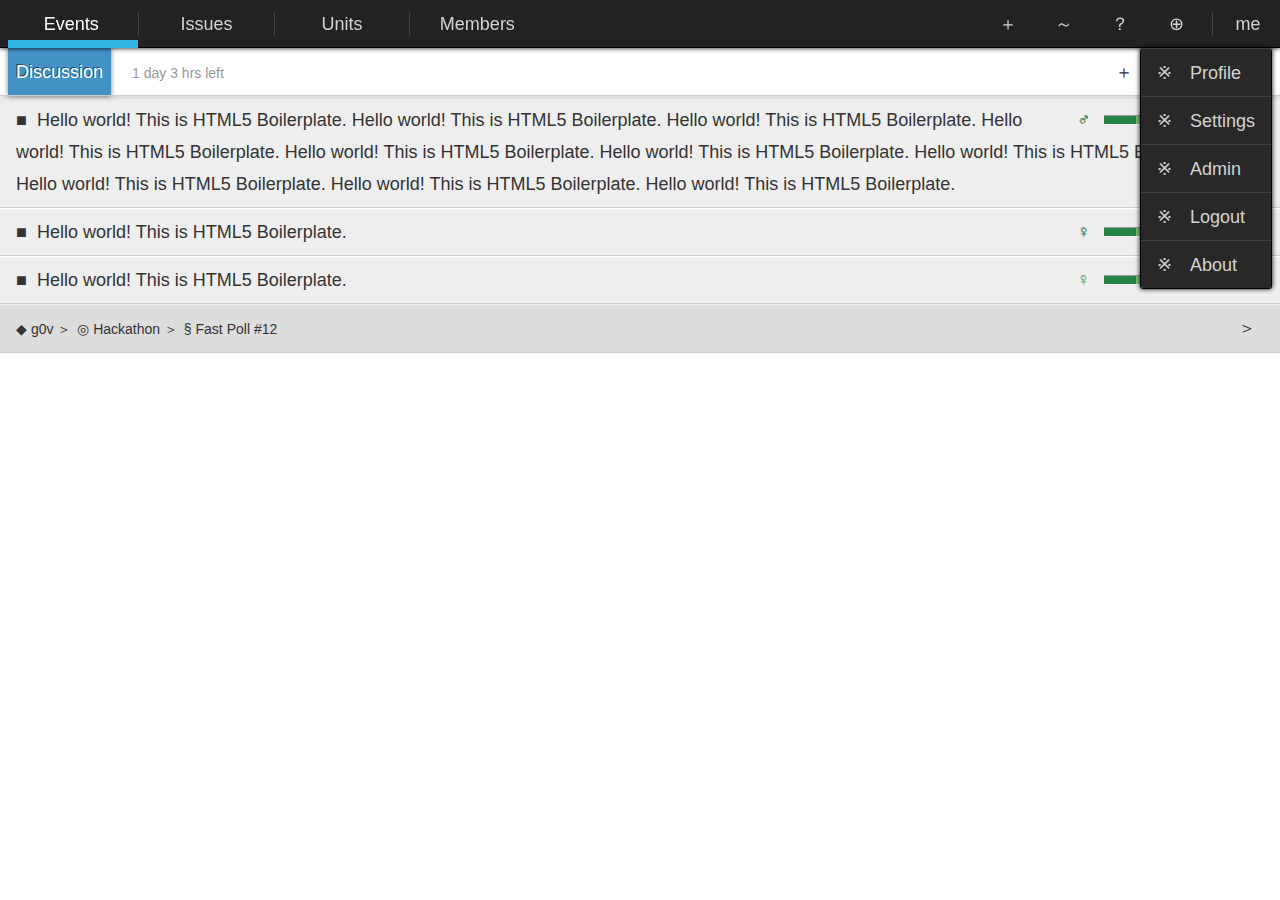
==== events.html @ 6f3dd504 "fire.app build for gh-pages" ====
<!DOCTYPE html>
<!--[if lt IE 7]>      <html class="no-js lt-ie9 lt-ie8 lt-ie7"> <![endif]-->
<!--[if IE 7]>         <html class="no-js lt-ie9 lt-ie8"> <![endif]-->
<!--[if IE 8]>         <html class="no-js lt-ie9"> <![endif]-->
<!--[if gt IE 8]><!--> <html class="no-js"> <!--<![endif]-->
    <head>
        <meta charset="utf-8">
        <meta http-equiv="X-UA-Compatible" content="IE=edge,chrome=1">
        <title>  Events
 | pirate feedback ui redesign</title>
        <meta name="description" content="">
        <meta name="viewport" content="width=device-width">

        <!-- Place favicon.ico and apple-touch-icon.png in the root directory -->

        <link rel="stylesheet" href="css/normalize.css">
        <link rel="stylesheet" href="css/main.css">
        <script src="js/vendor/modernizr-2.6.2.min.js"></script>
    </head>
    <body>
        <!--[if lt IE 7]>
            <p class="chromeframe">You are using an <strong>outdated</strong> browser. Please <a href="http://browsehappy.com/">upgrade your browser</a> or <a href="http://www.google.com/chromeframe/?redirect=true">activate Google Chrome Frame</a> to improve your experience.</p>
        <![endif]-->

        <!-- Add your site or application content here -->

        <section class="bar nav">
            <a href="" class="current">  Events
</a>
            <ul class="main-menu">
                <li   class="on"
><a href="events.html">Events</a></li>
                <li ><a href="index.html">Issues</a></li>
                <li ><a href="units.html">Units</a></li>
                <li ><a href="members.html">Members</a></li>
            </ul>
            <ul class="action">
                <li><a href="" class="action-icon">＋</a></li>
                <li><a href="" class="action-icon">～</a></li>
                <li><a href="" class="action-icon">？</a></li>
                <li><a href="" class="action-icon">⊕</a></li>
                <li class="profile-menu"><a href="" class="action-icon">me</a>
                    <ul>
                        <li><a href="">※　Profile</a></li>
                        <li><a href="">※　Settings</a></li>
                        <li><a href="">※　Admin</a></li>
                        <li><a href="">※　Logout</a></li>
                        <li><a href="">※　About</a></li>
                    </ul>
                </li>
            </ul>
        </section>

        <section id="content-wrapper">

            <header class="bar level-1 issue">
                <span class="phase discussion">Discussion</span>
                <span class="time-left meta-text">1 day 3 hrs left</span>
                <span class="action">
                    <a href="" class="action-icon">＋</a>
                    <a href="" class="action-icon">☆</a>
                    <a href="" class="action-delegation">● > ●-●-</a>
                </span>
            </header>
            <article class="bar level-2 initiative">
                <span class="user-status">
                    <span class="status direct-support">♂</span>
                    <span class="progress-bar">
                        <span class="progress-amount direct-support"></span>
                        <span class="progress-amount indirect-support">
                            <span class="progress-number">\25</span>
                        </span>
                        <span class="progress-amount potential-support"></span>
                    </span>
                </span>
                <span class="description-icon">■</span>
                <span>Hello world! This is HTML5 Boilerplate. Hello world! This is HTML5 Boilerplate. Hello world! This is HTML5 Boilerplate. Hello world! This is HTML5 Boilerplate. Hello world! This is HTML5 Boilerplate. Hello world! This is HTML5 Boilerplate. Hello world! This is HTML5 Boilerplate. Hello world! This is HTML5 Boilerplate. Hello world! This is HTML5 Boilerplate. Hello world! This is HTML5 Boilerplate.</span>
            </article>
            <article class="bar level-2">
                <span class="user-status">
                    <span class="status direct-support">♀</span>
                    <span class="progress-bar">
                        <span class="progress-amount direct-support"></span>
                        <span class="progress-amount indirect-support">
                            <span class="progress-number">25</span>
                        </span>
                        <span class="progress-amount potential-support"></span>
                    </span>
                </span>
                <span class="description-icon">■</span>
                <span>Hello world! This is HTML5 Boilerplate.</span>
            </article>
            <article class="bar level-2">
                <span class="user-status">
                    <span class="status indirect-support">♀</span>
                    <span class="progress-bar">
                        <span class="progress-amount direct-support"></span>
                        <span class="progress-amount indirect-support">
                            <span class="progress-number">25</span>
                        </span>
                        <span class="progress-amount potential-support"></span>
                    </span>
                </span>
                <span class="description-icon">■</span>
                <span>Hello world! This is HTML5 Boilerplate.</span>
            </article>
            <footer class="bar level-3">
                <span class="meta-text">
                    <span>◆ g0v</span>
                    <span class="description-icon">＞</span>
                    <span>◎ Hackathon</span>
                    <span class="description-icon">＞</span>
                    <span>§ Fast Poll #12</span>
                </span>
                <span class="action">
                    <a href="" class="action-icon">＞</a>
                </span>
            </footer>
        </section>

        <!-- javascript-->
        <script src="//ajax.googleapis.com/ajax/libs/jquery/1.9.1/jquery.min.js"></script>
        <script>window.jQuery || document.write('<script src="js/vendor/jquery-1.9.1.min.js"><\/script>')</script>
        <script src="js/plugins.js"></script>
        <script src="js/main.js"></script>
        <script type="text/javascript">
            var url = window.location.pathname;
            var filename = url.substring(url.lastIndexOf('/')+1);
            $(".main-menu").find("[href='"+filename"']"').parent().addClass("on");
            alert(filename);
        </script>

        <!-- Google Analytics: change UA-XXXXX-X to be your site's ID. 
        <script>
            var _gaq=[['_setAccount','UA-XXXXX-X'],['_trackPageview']];
            (function(d,t){var g=d.createElement(t),s=d.getElementsByTagName(t)[0];
            g.src='//www.google-analytics.com/ga.js';
            s.parentNode.insertBefore(g,s)}(document,'script'));
        </script>
        -->
    </body>
</html>
---- css/main.css ----
/*
 * HTML5 Boilerplate
 *
 * What follows is the result of much research on cross-browser styling.
 * Credit left inline and big thanks to Nicolas Gallagher, Jonathan Neal,
 * Kroc Camen, and the H5BP dev community and team.
 */
/* ==========================================================================
   Base styles: opinionated defaults
   ========================================================================== */
/* line 16, ../sass/main.scss */
html {
  font-size: 16px;
  color: #333;
}

/* line 25, ../sass/main.scss */
body,
button,
input,
select,
textarea {
  font-size: 1.125rem;
  line-height: 2rem;
  margin: 0;
}

/*
 * Remove text-shadow in selection highlight: h5bp.com/i
 * These selection rule sets have to be separate.
 * Customize the background color to match your design.
 */
/* line 37, ../sass/main.scss */
::-moz-selection {
  background: #b3d4fc;
  text-shadow: none;
}

/* line 42, ../sass/main.scss */
::selection {
  background: #b3d4fc;
  text-shadow: none;
}

/*
 * A better looking default horizontal rule
 */
/* line 51, ../sass/main.scss */
hr {
  display: block;
  height: 1px;
  border: 0;
  border-top: 1px solid #ccc;
  margin: 1em 0;
  padding: 0;
}

/*
 * Remove the gap between images and the bottom of their containers: h5bp.com/i/440
 */
/* line 64, ../sass/main.scss */
img {
  vertical-align: middle;
}

/*
 * Remove default fieldset styles.
 */
/* line 72, ../sass/main.scss */
fieldset {
  border: 0;
  margin: 0;
  padding: 0;
}

/*
 * Allow only vertical resizing of textareas.
 */
/* line 82, ../sass/main.scss */
textarea {
  resize: vertical;
}

/* ==========================================================================
   Chrome Frame prompt
   ========================================================================== */
/* line 90, ../sass/main.scss */
.chromeframe {
  margin: 0.2em 0;
  background: #ccc;
  color: #000;
  padding: 0.2em 0;
}

/* ==========================================================================
   Author's custom styles
   ========================================================================== */
/* line 170, ../sass/main.scss */
section,
header,
article,
footer,
aside,
div {
  -webkit-box-sizing: border-box;
  -moz-box-sizing: border-box;
  box-sizing: border-box;
}

/* line 174, ../sass/main.scss */
a {
  text-decoration: none;
  color: #333;
}

/* line 185, ../sass/main.scss */
.description-icon {
  display: inline-block;
  width: 1rem;
}

/* line 190, ../sass/main.scss */
.action {
  /* wrapper for an icon group */
  float: right;
}
/* line 193, ../sass/main.scss */
.action .action-icon {
  width: 2rem;
  margin: 0 0.5rem;
}
/* line 198, ../sass/main.scss */
.action .action-delegation {
  text-align: left;
  position: relative;
  margin-left: 1.5rem;
}
/* line 132, ../sass/main.scss */
.action .action-delegation::before {
  content: "";
  position: absolute;
  left: -1rem;
  top: 0;
  height: 1.5rem;
  border-left: 1px #cccccc solid;
}

/* line 206, ../sass/main.scss */
.user-status {
  float: right;
}
/* line 211, ../sass/main.scss */
.user-status .progress-bar {
  width: 10rem;
  height: 0.5rem;
  background-color: #ccc;
  display: inline-block;
  line-height: 0.5rem;
  border-top: 1px #999 solid;
  border-bottom: 1px #fff solid;
}
/* line 220, ../sass/main.scss */
.user-status .progress-bar.voting {
  height: 0;
}
/* line 225, ../sass/main.scss */
.user-status .progress-amount {
  display: inline-block;
  height: 0.5rem;
  position: relative;
  top: -2.5px;
}
/* line 230, ../sass/main.scss */
.user-status .progress-amount:not(:first-child) {
  margin-left: -0.3rem;
}
/* line 235, ../sass/main.scss */
.user-status .progress-number {
  position: absolute;
  right: 0;
  top: -0.3rem;
  height: 1rem;
  width: auto;
  padding: 0 0.2rem;
  border: 1px #fff solid;
  color: #fff;
  font-size: 0.75rem;
  line-height: 1rem;
  text-align: center;
  background-color: #fff;
  -webkit-border-radius: 3px;
  -moz-border-radius: 3px;
  -ms-border-radius: 3px;
  -o-border-radius: 3px;
  border-radius: 3px;
}
/* line 251, ../sass/main.scss */
.user-status .status {
  width: 2rem;
  margin: 0 0.5rem;
  text-shadow: rgba(0, 0, 0, 0.5) -1px -1px 0, white 1px 1px 0;
}
/* line 267, ../sass/main.scss */
.user-status .direct-support.status {
  color: #238443;
}
/* line 272, ../sass/main.scss */
.user-status .direct-support.progress-amount {
  background-color: #238443;
}
/* line 277, ../sass/main.scss */
.user-status .direct-support .progress-number {
  background-color: #238443;
}
/* line 267, ../sass/main.scss */
.user-status .indirect-support.status {
  color: #78c679;
}
/* line 272, ../sass/main.scss */
.user-status .indirect-support.progress-amount {
  background-color: #78c679;
}
/* line 277, ../sass/main.scss */
.user-status .indirect-support .progress-number {
  background-color: #78c679;
}
/* line 267, ../sass/main.scss */
.user-status .potential-support.status {
  color: #f7fcb9;
}
/* line 272, ../sass/main.scss */
.user-status .potential-support.progress-amount {
  background-color: #f7fcb9;
}
/* line 277, ../sass/main.scss */
.user-status .potential-support .progress-number {
  background-color: #f7fcb9;
}
/* line 293, ../sass/main.scss */
.user-status .direct-support.progress-amount {
  width: 20%;
}
/* line 293, ../sass/main.scss */
.user-status .indirect-support.progress-amount {
  width: 30%;
}
/* line 293, ../sass/main.scss */
.user-status .potential-support.progress-amount {
  width: 40%;
}

/* line 305, ../sass/main.scss */
.meta-text {
  font-size: 0.875rem;
}

/* line 309, ../sass/main.scss */
.status-text {
  font-size: 0.75rem;
  text-shadow: white 1 1 0;
}

/* line 314, ../sass/main.scss */
#content-wrapper {
  margin-top: 3rem;
}

/* line 318, ../sass/main.scss */
.bar {
  width: 100%;
}

/* line 322, ../sass/main.scss */
.nav {
  padding: 0.5rem;
  background-color: #222;
  color: #d3d3d3;
  position: fixed;
  top: 0;
  z-index: 9;
  height: 3rem;
  border-bottom: 1px #000 solid;
  -webkit-box-shadow: black 0 0 5px;
  -moz-box-shadow: black 0 0 5px;
  box-shadow: black 0 0 5px;
}
/* line 333, ../sass/main.scss */
.nav .current {
  display: none;
  color: #fff;
  padding: 0 1rem;
  min-width: 6rem;
}
/* line 340, ../sass/main.scss */
.nav ul {
  display: inline;
  margin: 0;
  padding: 0;
  border: 0;
  overflow: hidden;
  *zoom: 1;
  overflow: visible;
}
/* line 60, ../../../../Downloads/fire.app.windows.201306280124-2726eecb1e/fire.app/lib/ruby/compass_0.12/compass-0.12.2/frameworks/compass/stylesheets/compass/typography/lists/_horizontal-list.scss */
.nav ul li {
  list-style-image: none;
  list-style-type: none;
  margin-left: 0;
  white-space: nowrap;
  display: inline;
  float: left;
  padding-left: 4px;
  padding-right: 4px;
}
/* line 48, ../../../../Downloads/fire.app.windows.201306280124-2726eecb1e/fire.app/lib/ruby/compass_0.12/compass-0.12.2/frameworks/compass/stylesheets/compass/typography/lists/_horizontal-list.scss */
.nav ul li:first-child, .nav ul li.first {
  padding-left: 0;
}
/* line 49, ../../../../Downloads/fire.app.windows.201306280124-2726eecb1e/fire.app/lib/ruby/compass_0.12/compass-0.12.2/frameworks/compass/stylesheets/compass/typography/lists/_horizontal-list.scss */
.nav ul li:last-child {
  padding-right: 0;
}
/* line 50, ../../../../Downloads/fire.app.windows.201306280124-2726eecb1e/fire.app/lib/ruby/compass_0.12/compass-0.12.2/frameworks/compass/stylesheets/compass/typography/lists/_horizontal-list.scss */
.nav ul li.last {
  padding-right: 0;
}
/* line 345, ../sass/main.scss */
.nav ul li {
  height: 2rem;
  position: relative;
}
/* line 351, ../sass/main.scss */
.nav ul a {
  display: block;
  color: #d3d3d3;
  text-align: center;
}
/* line 358, ../sass/main.scss */
.nav ul a:hover, .nav ul a:focus, .nav ul a:active {
  color: #fff;
}
/* line 365, ../sass/main.scss */
.nav .main-menu li {
  width: 10%;
  min-width: 6rem;
}
/* line 369, ../sass/main.scss */
.nav .main-menu li:not(:first-child) {
  margin-left: 1px;
}
/* line 132, ../sass/main.scss */
.nav .main-menu li:not(:first-child)::before {
  content: "";
  position: absolute;
  left: -1px;
  top: 0.25rem;
  height: 1.5rem;
  border-left: 1px #424242 solid;
}
/* line 374, ../sass/main.scss */
.nav .main-menu li.on {
  border-bottom: 0.5rem #33B5E5 solid;
}
/* line 376, ../sass/main.scss */
.nav .main-menu li.on a {
  color: #fff;
}
/* line 384, ../sass/main.scss */
.nav .action li {
  width: 3rem;
}
/* line 387, ../sass/main.scss */
.nav .action li.profile-menu {
  margin-left: 1rem;
}
/* line 132, ../sass/main.scss */
.nav .action li.profile-menu::before {
  content: "";
  position: absolute;
  left: -0.5rem;
  top: 0.25rem;
  height: 1.5rem;
  border-left: 1px #424242 solid;
}
/* line 391, ../sass/main.scss */
.nav .action li.profile-menu ul {
  position: absolute;
  left: auto;
  right: 0;
  top: 2.5rem;
  border-width: 0 1px 1px 1px;
  border-color: #000;
  border-style: solid;
  overflow: hidden;
  -webkit-box-sizing: border-box;
  -moz-box-sizing: border-box;
  box-sizing: border-box;
  -webkit-box-shadow: black 0 0 5px;
  -moz-box-shadow: black 0 0 5px;
  box-shadow: black 0 0 5px;
  -webkit-border-radius: 3px;
  -moz-border-radius: 3px;
  -ms-border-radius: 3px;
  -o-border-radius: 3px;
  border-radius: 3px;
}
/* line 397, ../sass/main.scss */
.nav .action li.profile-menu ul li {
  background-color: #282828;
  display: block;
  width: auto;
  height: 3rem;
  margin: 0;
  padding: 0.5rem 1rem;
  float: none;
  border-top: 1px #3e3e3e solid;
  border-bottom: 0;
  -webkit-box-sizing: border-box;
  -moz-box-sizing: border-box;
  box-sizing: border-box;
}
/* line 401, ../sass/main.scss */
.nav .action li.profile-menu ul li a {
  text-align: left;
}
/* line 410, ../sass/main.scss */
.nav .highlight {
  border-bottom: 6px #33B5E5;
}

/* line 417, ../sass/main.scss */
.level-1 {
  background-color: #fff;
  padding: 0 0.5rem;
  z-index: 8;
  -webkit-box-shadow: rgba(0, 0, 0, 0.3) 0 0 5px;
  -moz-box-shadow: rgba(0, 0, 0, 0.3) 0 0 5px;
  box-shadow: rgba(0, 0, 0, 0.3) 0 0 5px;
}
/* line 117, ../sass/main.scss */
.level-1 {
  position: relative;
}
/* line 121, ../sass/main.scss */
.level-1::after {
  content: "";
  position: absolute;
  left: 0;
  bottom: 0;
  width: 100%;
  border-bottom: 1px #cccccc solid;
}
/* line 424, ../sass/main.scss */
.level-1 .phase {
  height: 3rem;
  padding: 0.5rem;
  margin-right: 1rem;
  display: inline-block;
  color: #fff;
  text-shadow: rgba(0, 0, 0, 0.5) -1px -1px 0;
  -webkit-box-sizing: border-box;
  -moz-box-sizing: border-box;
  box-sizing: border-box;
  -webkit-box-shadow: rgba(0, 0, 0, 0.5) 0 0 5px;
  -moz-box-shadow: rgba(0, 0, 0, 0.5) 0 0 5px;
  box-shadow: rgba(0, 0, 0, 0.5) 0 0 5px;
}
/* line 434, ../sass/main.scss */
.level-1 .phase.admission {
  background-color: #6BAED6;
}
/* line 437, ../sass/main.scss */
.level-1 .phase.discussion {
  background-color: #4292C6;
}
/* line 440, ../sass/main.scss */
.level-1 .phase.verification {
  background-color: #2171B5;
}
/* line 443, ../sass/main.scss */
.level-1 .phase.voting {
  background-color: #08519C;
}
/* line 448, ../sass/main.scss */
.level-1 .time-left {
  color: #999;
}
/* line 452, ../sass/main.scss */
.level-1 .action {
  margin-top: 0.5rem;
}

/* line 457, ../sass/main.scss */
.level-2 {
  background-color: #eee;
  padding: 0.5rem 1rem;
}
/* line 102, ../sass/main.scss */
.level-2 {
  position: relative;
}
/* line 106, ../sass/main.scss */
.level-2::before {
  content: "";
  position: absolute;
  left: 0;
  top: 0;
  width: 100%;
  border-top: 1px white solid;
}
/* line 117, ../sass/main.scss */
.level-2 {
  position: relative;
}
/* line 121, ../sass/main.scss */
.level-2::after {
  content: "";
  position: absolute;
  left: 0;
  bottom: 0;
  width: 100%;
  border-bottom: 1px #cccccc solid;
}

/* line 464, ../sass/main.scss */
.level-3 {
  background-color: #ddd;
  padding: 0.5rem 1rem;
}
/* line 102, ../sass/main.scss */
.level-3 {
  position: relative;
}
/* line 106, ../sass/main.scss */
.level-3::before {
  content: "";
  position: absolute;
  left: 0;
  top: 0;
  width: 100%;
  border-top: 1px #eeeeee solid;
}
/* line 117, ../sass/main.scss */
.level-3 {
  position: relative;
}
/* line 121, ../sass/main.scss */
.level-3::after {
  content: "";
  position: absolute;
  left: 0;
  bottom: 0;
  width: 100%;
  border-bottom: 1px #cccccc solid;
}

/* ==========================================================================
   Helper classes
   ========================================================================== */
/*
 * Image replacement
 */
/* line 481, ../sass/main.scss */
.ir {
  background-color: transparent;
  border: 0;
  overflow: hidden;
  /* IE 6/7 fallback */
  *text-indent: -9999px;
}

/* line 489, ../sass/main.scss */
.ir:before {
  content: "";
  display: block;
  width: 0;
  height: 150%;
}

/*
 * Hide from both screenreaders and browsers: h5bp.com/u
 */
/* line 500, ../sass/main.scss */
.hidden {
  display: none !important;
  visibility: hidden;
}

/*
 * Hide only visually, but have it available for screenreaders: h5bp.com/v
 */
/* line 509, ../sass/main.scss */
.visuallyhidden {
  border: 0;
  clip: rect(0 0 0 0);
  height: 1px;
  margin: -1px;
  overflow: hidden;
  padding: 0;
  position: absolute;
  width: 1px;
}

/*
 * Extends the .visuallyhidden class to allow the element to be focusable
 * when navigated to via the keyboard: h5bp.com/p
 */
/* line 526, ../sass/main.scss */
.visuallyhidden.focusable:active,
.visuallyhidden.focusable:focus {
  clip: auto;
  height: auto;
  margin: 0;
  overflow: visible;
  position: static;
  width: auto;
}

/*
 * Hide visually and from screenreaders, but maintain layout
 */
/* line 539, ../sass/main.scss */
.invisible {
  visibility: hidden;
}

/*
 * Clearfix: contain floats
 *
 * For modern browsers
 * 1. The space content is one way to avoid an Opera bug when the
 *    `contenteditable` attribute is included anywhere else in the document.
 *    Otherwise it causes space to appear at the top and bottom of elements
 *    that receive the `clearfix` class.
 * 2. The use of `table` rather than `block` is only necessary if using
 *    `:before` to contain the top-margins of child elements.
 */
/* line 556, ../sass/main.scss */
.clearfix:before,
.clearfix:after {
  content: " ";
  /* 1 */
  display: table;
  /* 2 */
}

/* line 561, ../sass/main.scss */
.clearfix:after {
  clear: both;
}

/*
 * For IE 6/7 only
 * Include this rule to trigger hasLayout and contain floats.
 */
/* line 570, ../sass/main.scss */
.clearfix {
  *zoom: 1;
}

/* ==========================================================================
   EXAMPLE Media Queries for Responsive Design.
   These examples override the primary ('mobile first') styles.
   Modify as content requires.
   ========================================================================== */
@media only screen and (max-width: 45rem) {
  /* Style adjustments for viewports that meet the condition */
  /* line 583, ../sass/main.scss */
  .bar.nav .current {
    display: inline-block;
  }
  /* line 587, ../sass/main.scss */
  .bar.nav ul.main-menu {
    position: absolute;
    left: 0.5rem;
    right: auto;
    top: 3rem;
    border-width: 0 1px 1px 1px;
    border-color: #000;
    border-style: solid;
    overflow: hidden;
    -webkit-box-sizing: border-box;
    -moz-box-sizing: border-box;
    box-sizing: border-box;
    -webkit-box-shadow: black 0 0 5px;
    -moz-box-shadow: black 0 0 5px;
    box-shadow: black 0 0 5px;
    -webkit-border-radius: 3px;
    -moz-border-radius: 3px;
    -ms-border-radius: 3px;
    -o-border-radius: 3px;
    border-radius: 3px;
  }
  /* line 593, ../sass/main.scss */
  .bar.nav ul.main-menu .current {
    color: #fff;
  }
  /* line 597, ../sass/main.scss */
  .bar.nav ul.main-menu li {
    background-color: #282828;
    display: block;
    width: auto;
    height: 3rem;
    margin: 0;
    padding: 0.5rem 1rem;
    float: none;
    border-top: 1px #3e3e3e solid;
    border-bottom: 0;
    -webkit-box-sizing: border-box;
    -moz-box-sizing: border-box;
    box-sizing: border-box;
  }
  /* line 601, ../sass/main.scss */
  .bar.nav ul.main-menu li:not(:first-child) {
    margin-left: 0;
  }
  /* line 603, ../sass/main.scss */
  .bar.nav ul.main-menu li:not(:first-child) ::before {
    display: none;
  }
  /* line 608, ../sass/main.scss */
  .bar.nav ul.main-menu li:first-child {
    padding-left: 1rem;
  }
  /* line 612, ../sass/main.scss */
  .bar.nav ul.main-menu li a {
    text-align: left;
  }
  /* line 616, ../sass/main.scss */
  .bar.nav ul.main-menu li.on {
    border-top: 1px #3e3e3e solid;
    border-bottom: 0;
  }
  /* line 619, ../sass/main.scss */
  .bar.nav ul.main-menu li.on a {
    color: #d3d3d3;
  }
}
@media print, (-o-min-device-pixel-ratio: 5 / 4), (-webkit-min-device-pixel-ratio: 1.25), (min-resolution: 120dpi) {
  /* Style adjustments for high resolution devices */
}
/* ==========================================================================
   Print styles.
   Inlined to avoid required HTTP connection: h5bp.com/r
   ========================================================================== */
@media print {
  /* line 641, ../sass/main.scss */
  * {
    background: transparent !important;
    color: #000 !important;
    /* Black prints faster: h5bp.com/s */
    box-shadow: none !important;
    text-shadow: none !important;
  }

  /* line 649, ../sass/main.scss */
  a,
  a:visited {
    text-decoration: underline;
  }

  /* line 653, ../sass/main.scss */
  a[href]:after {
    content: " (" attr(href) ")";
  }

  /* line 657, ../sass/main.scss */
  abbr[title]:after {
    content: " (" attr(title) ")";
  }

  /*
   * Don't show links for images, or javascript/internal links
   */
  /* line 667, ../sass/main.scss */
  .ir a:after,
  a[href^="javascript:"]:after,
  a[href^="#"]:after {
    content: "";
  }

  /* line 672, ../sass/main.scss */
  pre,
  blockquote {
    border: 1px solid #999;
    page-break-inside: avoid;
  }

  /* line 677, ../sass/main.scss */
  thead {
    display: table-header-group;
    /* h5bp.com/t */
  }

  /* line 682, ../sass/main.scss */
  tr,
  img {
    page-break-inside: avoid;
  }

  /* line 686, ../sass/main.scss */
  img {
    max-width: 100% !important;
  }

  @page {
    margin: 0.5cm;
}

  /* line 696, ../sass/main.scss */
  p,
  h2,
  h3 {
    orphans: 3;
    widows: 3;
  }

  /* line 702, ../sass/main.scss */
  h2,
  h3 {
    page-break-after: avoid;
  }
}
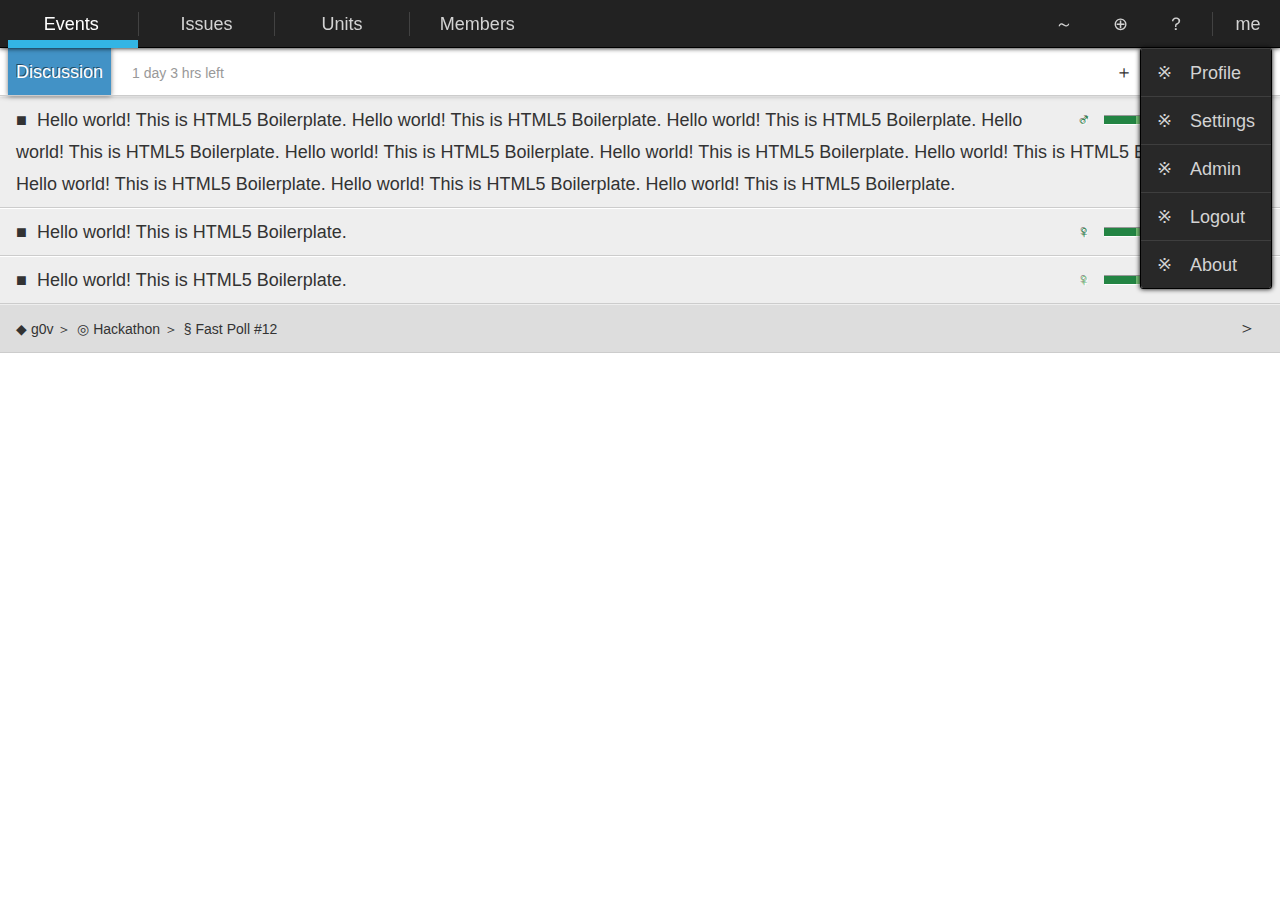
==== commit 82349f08: "issue detail page, template structure" ====
--- a/events.html
+++ b/events.html
@@ -35,10 +35,9 @@
                 <li ><a href="members.html">Members</a></li>
             </ul>
             <ul class="action">
-                <li><a href="" class="action-icon">＋</a></li>
                 <li><a href="" class="action-icon">～</a></li>
+                <li><a href="" class="action-icon">⊕</a></li>
                 <li><a href="" class="action-icon">？</a></li>
-                <li><a href="" class="action-icon">⊕</a></li>
                 <li class="profile-menu"><a href="" class="action-icon">me</a>
                     <ul>
                         <li><a href="">※　Profile</a></li>
@@ -118,17 +117,12 @@
             </footer>
         </section>
 
-        <!-- javascript-->
+        <!-- javascript
         <script src="//ajax.googleapis.com/ajax/libs/jquery/1.9.1/jquery.min.js"></script>
         <script>window.jQuery || document.write('<script src="js/vendor/jquery-1.9.1.min.js"><\/script>')</script>
         <script src="js/plugins.js"></script>
         <script src="js/main.js"></script>
-        <script type="text/javascript">
-            var url = window.location.pathname;
-            var filename = url.substring(url.lastIndexOf('/')+1);
-            $(".main-menu").find("[href='"+filename"']"').parent().addClass("on");
-            alert(filename);
-        </script>
+        -->
 
         <!-- Google Analytics: change UA-XXXXX-X to be your site's ID. 
         <script>
--- a/css/main.css
+++ b/css/main.css
@@ -554,13 +554,64 @@
   border-bottom: 1px #cccccc solid;
 }
 
+/* line 471, ../sass/main.scss */
+.level-4 {
+  background-color: #ccc;
+  padding: 0.5rem 1rem;
+}
+/* line 102, ../sass/main.scss */
+.level-4 {
+  position: relative;
+}
+/* line 106, ../sass/main.scss */
+.level-4::before {
+  content: "";
+  position: absolute;
+  left: 0;
+  top: 0;
+  width: 100%;
+  border-top: 1px #dddddd solid;
+}
+/* line 117, ../sass/main.scss */
+.level-4 {
+  position: relative;
+}
+/* line 121, ../sass/main.scss */
+.level-4::after {
+  content: "";
+  position: absolute;
+  left: 0;
+  bottom: 0;
+  width: 100%;
+  border-bottom: 1px #cccccc solid;
+}
+
+/* line 479, ../sass/main.scss */
+.issue-detail-title .level-1 {
+  position: fixed;
+  top: 3rem;
+}
+
+/* line 485, ../sass/main.scss */
+.issue-detail-content {
+  margin-top: 6rem;
+}
+
+/* line 490, ../sass/main.scss */
+.initiative-wrapper .initiative-title {
+  background-color: #fff;
+  -webkit-box-shadow: rgba(0, 0, 0, 0.3) 0 0 5px;
+  -moz-box-shadow: rgba(0, 0, 0, 0.3) 0 0 5px;
+  box-shadow: rgba(0, 0, 0, 0.3) 0 0 5px;
+}
+
 /* ==========================================================================
    Helper classes
    ========================================================================== */
 /*
  * Image replacement
  */
-/* line 481, ../sass/main.scss */
+/* line 506, ../sass/main.scss */
 .ir {
   background-color: transparent;
   border: 0;
@@ -569,7 +620,7 @@
   *text-indent: -9999px;
 }
 
-/* line 489, ../sass/main.scss */
+/* line 514, ../sass/main.scss */
 .ir:before {
   content: "";
   display: block;
@@ -580,7 +631,7 @@
 /*
  * Hide from both screenreaders and browsers: h5bp.com/u
  */
-/* line 500, ../sass/main.scss */
+/* line 525, ../sass/main.scss */
 .hidden {
   display: none !important;
   visibility: hidden;
@@ -589,7 +640,7 @@
 /*
  * Hide only visually, but have it available for screenreaders: h5bp.com/v
  */
-/* line 509, ../sass/main.scss */
+/* line 534, ../sass/main.scss */
 .visuallyhidden {
   border: 0;
   clip: rect(0 0 0 0);
@@ -605,7 +656,7 @@
  * Extends the .visuallyhidden class to allow the element to be focusable
  * when navigated to via the keyboard: h5bp.com/p
  */
-/* line 526, ../sass/main.scss */
+/* line 551, ../sass/main.scss */
 .visuallyhidden.focusable:active,
 .visuallyhidden.focusable:focus {
   clip: auto;
@@ -619,7 +670,7 @@
 /*
  * Hide visually and from screenreaders, but maintain layout
  */
-/* line 539, ../sass/main.scss */
+/* line 564, ../sass/main.scss */
 .invisible {
   visibility: hidden;
 }
@@ -635,7 +686,7 @@
  * 2. The use of `table` rather than `block` is only necessary if using
  *    `:before` to contain the top-margins of child elements.
  */
-/* line 556, ../sass/main.scss */
+/* line 581, ../sass/main.scss */
 .clearfix:before,
 .clearfix:after {
   content: " ";
@@ -644,7 +695,7 @@
   /* 2 */
 }
 
-/* line 561, ../sass/main.scss */
+/* line 586, ../sass/main.scss */
 .clearfix:after {
   clear: both;
 }
@@ -653,7 +704,7 @@
  * For IE 6/7 only
  * Include this rule to trigger hasLayout and contain floats.
  */
-/* line 570, ../sass/main.scss */
+/* line 595, ../sass/main.scss */
 .clearfix {
   *zoom: 1;
 }
@@ -665,11 +716,11 @@
    ========================================================================== */
 @media only screen and (max-width: 45rem) {
   /* Style adjustments for viewports that meet the condition */
-  /* line 583, ../sass/main.scss */
+  /* line 608, ../sass/main.scss */
   .bar.nav .current {
     display: inline-block;
   }
-  /* line 587, ../sass/main.scss */
+  /* line 612, ../sass/main.scss */
   .bar.nav ul.main-menu {
     position: absolute;
     left: 0.5rem;
@@ -691,11 +742,11 @@
     -o-border-radius: 3px;
     border-radius: 3px;
   }
-  /* line 593, ../sass/main.scss */
+  /* line 618, ../sass/main.scss */
   .bar.nav ul.main-menu .current {
     color: #fff;
   }
-  /* line 597, ../sass/main.scss */
+  /* line 622, ../sass/main.scss */
   .bar.nav ul.main-menu li {
     background-color: #282828;
     display: block;
@@ -710,28 +761,28 @@
     -moz-box-sizing: border-box;
     box-sizing: border-box;
   }
-  /* line 601, ../sass/main.scss */
+  /* line 626, ../sass/main.scss */
   .bar.nav ul.main-menu li:not(:first-child) {
     margin-left: 0;
   }
-  /* line 603, ../sass/main.scss */
+  /* line 628, ../sass/main.scss */
   .bar.nav ul.main-menu li:not(:first-child) ::before {
     display: none;
   }
-  /* line 608, ../sass/main.scss */
+  /* line 633, ../sass/main.scss */
   .bar.nav ul.main-menu li:first-child {
     padding-left: 1rem;
   }
-  /* line 612, ../sass/main.scss */
+  /* line 637, ../sass/main.scss */
   .bar.nav ul.main-menu li a {
     text-align: left;
   }
-  /* line 616, ../sass/main.scss */
+  /* line 641, ../sass/main.scss */
   .bar.nav ul.main-menu li.on {
     border-top: 1px #3e3e3e solid;
     border-bottom: 0;
   }
-  /* line 619, ../sass/main.scss */
+  /* line 644, ../sass/main.scss */
   .bar.nav ul.main-menu li.on a {
     color: #d3d3d3;
   }
@@ -744,7 +795,7 @@
    Inlined to avoid required HTTP connection: h5bp.com/r
    ========================================================================== */
 @media print {
-  /* line 641, ../sass/main.scss */
+  /* line 666, ../sass/main.scss */
   * {
     background: transparent !important;
     color: #000 !important;
@@ -753,18 +804,18 @@
     text-shadow: none !important;
   }
 
-  /* line 649, ../sass/main.scss */
+  /* line 674, ../sass/main.scss */
   a,
   a:visited {
     text-decoration: underline;
   }
 
-  /* line 653, ../sass/main.scss */
+  /* line 678, ../sass/main.scss */
   a[href]:after {
     content: " (" attr(href) ")";
   }
 
-  /* line 657, ../sass/main.scss */
+  /* line 682, ../sass/main.scss */
   abbr[title]:after {
     content: " (" attr(title) ")";
   }
@@ -772,33 +823,33 @@
   /*
    * Don't show links for images, or javascript/internal links
    */
-  /* line 667, ../sass/main.scss */
+  /* line 692, ../sass/main.scss */
   .ir a:after,
   a[href^="javascript:"]:after,
   a[href^="#"]:after {
     content: "";
   }
 
-  /* line 672, ../sass/main.scss */
+  /* line 697, ../sass/main.scss */
   pre,
   blockquote {
     border: 1px solid #999;
     page-break-inside: avoid;
   }
 
-  /* line 677, ../sass/main.scss */
+  /* line 702, ../sass/main.scss */
   thead {
     display: table-header-group;
     /* h5bp.com/t */
   }
 
-  /* line 682, ../sass/main.scss */
+  /* line 707, ../sass/main.scss */
   tr,
   img {
     page-break-inside: avoid;
   }
 
-  /* line 686, ../sass/main.scss */
+  /* line 711, ../sass/main.scss */
   img {
     max-width: 100% !important;
   }
@@ -807,7 +858,7 @@
     margin: 0.5cm;
 }
 
-  /* line 696, ../sass/main.scss */
+  /* line 721, ../sass/main.scss */
   p,
   h2,
   h3 {
@@ -815,7 +866,7 @@
     widows: 3;
   }
 
-  /* line 702, ../sass/main.scss */
+  /* line 727, ../sass/main.scss */
   h2,
   h3 {
     page-break-after: avoid;
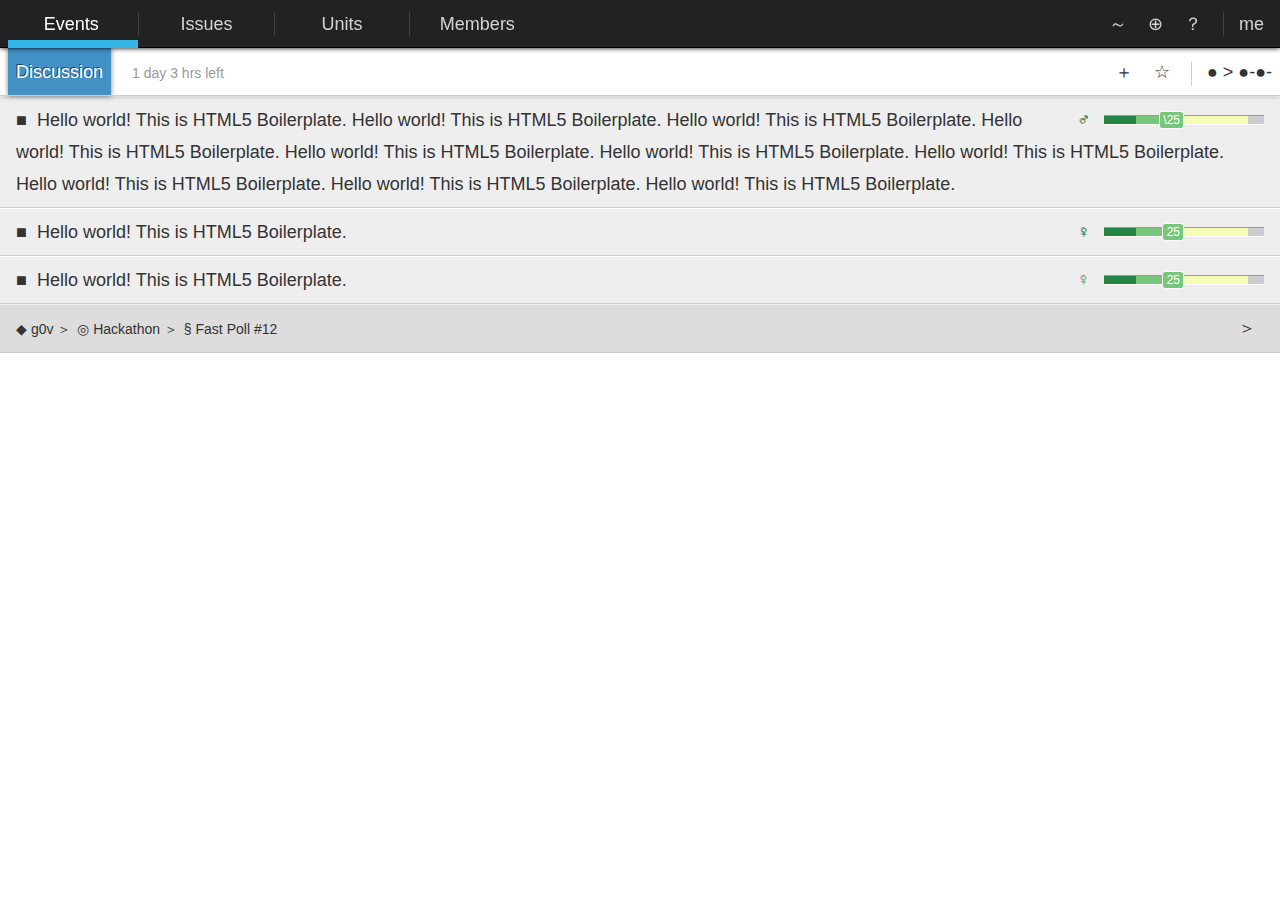
==== commit 3d7eecc5: "add jquery interactive effect! caasi++, tka++" ====
--- a/events.html
+++ b/events.html
@@ -25,29 +25,29 @@
         <!-- Add your site or application content here -->
 
         <section class="bar nav">
-            <a href="" class="current">  Events
+            <a class="current" name="show-main-menu">  Events
 </a>
-            <ul class="main-menu">
+            <ul class="main-menu-spinner">
                 <li   class="on"
 ><a href="events.html">Events</a></li>
                 <li ><a href="index.html">Issues</a></li>
                 <li ><a href="units.html">Units</a></li>
                 <li ><a href="members.html">Members</a></li>
             </ul>
-            <ul class="action">
-                <li><a href="" class="action-icon">～</a></li>
-                <li><a href="" class="action-icon">⊕</a></li>
-                <li><a href="" class="action-icon">？</a></li>
-                <li class="profile-menu"><a href="" class="action-icon">me</a>
-                    <ul>
+            <span class="action">
+                <a class="action-icon" name="show-issue-filter">～</a>
+                <a class="action-icon" name="search">⊕</a>
+                <a class="action-icon" name="show-hint">？</a></li>
+                <span class="profile-menu"><a class="action-icon" name="show-profile-menu">me</a>
+                    <ul class="profile-menu-spinner" style="display:none">
                         <li><a href="">※　Profile</a></li>
                         <li><a href="">※　Settings</a></li>
                         <li><a href="">※　Admin</a></li>
                         <li><a href="">※　Logout</a></li>
                         <li><a href="">※　About</a></li>
                     </ul>
-                </li>
-            </ul>
+                </span>
+            </span>
         </section>
 
         <section id="content-wrapper">
@@ -117,12 +117,12 @@
             </footer>
         </section>
 
-        <!-- javascript
+        <!-- javascript-->
         <script src="//ajax.googleapis.com/ajax/libs/jquery/1.9.1/jquery.min.js"></script>
         <script>window.jQuery || document.write('<script src="js/vendor/jquery-1.9.1.min.js"><\/script>')</script>
         <script src="js/plugins.js"></script>
         <script src="js/main.js"></script>
-        -->
+        
 
         <!-- Google Analytics: change UA-XXXXX-X to be your site's ID. 
         <script>
--- a/css/main.css
+++ b/css/main.css
@@ -95,7 +95,7 @@
 /* ==========================================================================
    Author's custom styles
    ========================================================================== */
-/* line 170, ../sass/main.scss */
+/* line 174, ../sass/main.scss */
 section,
 header,
 article,
@@ -107,35 +107,43 @@
   box-sizing: border-box;
 }
 
-/* line 174, ../sass/main.scss */
+/* line 178, ../sass/main.scss */
 a {
   text-decoration: none;
   color: #333;
 }
 
-/* line 185, ../sass/main.scss */
+/* line 189, ../sass/main.scss */
 .description-icon {
   display: inline-block;
   width: 1rem;
 }
 
-/* line 190, ../sass/main.scss */
+/* line 194, ../sass/main.scss */
 .action {
   /* wrapper for an icon group */
   float: right;
 }
-/* line 193, ../sass/main.scss */
+/* line 197, ../sass/main.scss */
+.action a {
+  cursor: pointer;
+}
+/* line 201, ../sass/main.scss */
 .action .action-icon {
   width: 2rem;
   margin: 0 0.5rem;
 }
-/* line 198, ../sass/main.scss */
+/* line 206, ../sass/main.scss */
 .action .action-delegation {
   text-align: left;
   position: relative;
   margin-left: 1.5rem;
 }
 /* line 132, ../sass/main.scss */
+.action .action-delegation {
+  position: relative;
+}
+/* line 136, ../sass/main.scss */
 .action .action-delegation::before {
   content: "";
   position: absolute;
@@ -145,11 +153,11 @@
   border-left: 1px #cccccc solid;
 }
 
-/* line 206, ../sass/main.scss */
+/* line 214, ../sass/main.scss */
 .user-status {
   float: right;
 }
-/* line 211, ../sass/main.scss */
+/* line 219, ../sass/main.scss */
 .user-status .progress-bar {
   width: 10rem;
   height: 0.5rem;
@@ -159,22 +167,22 @@
   border-top: 1px #999 solid;
   border-bottom: 1px #fff solid;
 }
-/* line 220, ../sass/main.scss */
+/* line 228, ../sass/main.scss */
 .user-status .progress-bar.voting {
   height: 0;
 }
-/* line 225, ../sass/main.scss */
+/* line 233, ../sass/main.scss */
 .user-status .progress-amount {
   display: inline-block;
   height: 0.5rem;
   position: relative;
   top: -2.5px;
 }
-/* line 230, ../sass/main.scss */
+/* line 238, ../sass/main.scss */
 .user-status .progress-amount:not(:first-child) {
   margin-left: -0.3rem;
 }
-/* line 235, ../sass/main.scss */
+/* line 243, ../sass/main.scss */
 .user-status .progress-number {
   position: absolute;
   right: 0;
@@ -194,83 +202,83 @@
   -o-border-radius: 3px;
   border-radius: 3px;
 }
-/* line 251, ../sass/main.scss */
+/* line 259, ../sass/main.scss */
 .user-status .status {
   width: 2rem;
   margin: 0 0.5rem;
   text-shadow: rgba(0, 0, 0, 0.5) -1px -1px 0, white 1px 1px 0;
 }
-/* line 267, ../sass/main.scss */
+/* line 275, ../sass/main.scss */
 .user-status .direct-support.status {
   color: #238443;
 }
-/* line 272, ../sass/main.scss */
+/* line 280, ../sass/main.scss */
 .user-status .direct-support.progress-amount {
   background-color: #238443;
 }
-/* line 277, ../sass/main.scss */
+/* line 285, ../sass/main.scss */
 .user-status .direct-support .progress-number {
   background-color: #238443;
 }
-/* line 267, ../sass/main.scss */
+/* line 275, ../sass/main.scss */
 .user-status .indirect-support.status {
   color: #78c679;
 }
-/* line 272, ../sass/main.scss */
+/* line 280, ../sass/main.scss */
 .user-status .indirect-support.progress-amount {
   background-color: #78c679;
 }
-/* line 277, ../sass/main.scss */
+/* line 285, ../sass/main.scss */
 .user-status .indirect-support .progress-number {
   background-color: #78c679;
 }
-/* line 267, ../sass/main.scss */
+/* line 275, ../sass/main.scss */
 .user-status .potential-support.status {
   color: #f7fcb9;
 }
-/* line 272, ../sass/main.scss */
+/* line 280, ../sass/main.scss */
 .user-status .potential-support.progress-amount {
   background-color: #f7fcb9;
 }
-/* line 277, ../sass/main.scss */
+/* line 285, ../sass/main.scss */
 .user-status .potential-support .progress-number {
   background-color: #f7fcb9;
 }
-/* line 293, ../sass/main.scss */
+/* line 301, ../sass/main.scss */
 .user-status .direct-support.progress-amount {
   width: 20%;
 }
-/* line 293, ../sass/main.scss */
+/* line 301, ../sass/main.scss */
 .user-status .indirect-support.progress-amount {
   width: 30%;
 }
-/* line 293, ../sass/main.scss */
+/* line 301, ../sass/main.scss */
 .user-status .potential-support.progress-amount {
   width: 40%;
 }
 
-/* line 305, ../sass/main.scss */
+/* line 313, ../sass/main.scss */
 .meta-text {
   font-size: 0.875rem;
 }
 
-/* line 309, ../sass/main.scss */
+/* line 317, ../sass/main.scss */
 .status-text {
   font-size: 0.75rem;
   text-shadow: white 1 1 0;
 }
 
-/* line 314, ../sass/main.scss */
+/* line 322, ../sass/main.scss */
 #content-wrapper {
   margin-top: 3rem;
 }
 
-/* line 318, ../sass/main.scss */
+/* line 326, ../sass/main.scss */
 .bar {
   width: 100%;
 }
 
-/* line 322, ../sass/main.scss */
+/* line 330, ../sass/main.scss */
 .nav {
   padding: 0.5rem;
   background-color: #222;
@@ -284,14 +292,22 @@
   -moz-box-shadow: black 0 0 5px;
   box-shadow: black 0 0 5px;
 }
-/* line 333, ../sass/main.scss */
+/* line 341, ../sass/main.scss */
+.nav a {
+  color: #d3d3d3;
+}
+/* line 346, ../sass/main.scss */
+.nav a:hover, .nav a:focus, .nav a:active {
+  color: #fff;
+}
+/* line 351, ../sass/main.scss */
 .nav .current {
   display: none;
-  color: #fff;
   padding: 0 1rem;
   min-width: 6rem;
-}
-/* line 340, ../sass/main.scss */
+  cursor: pointer;
+}
+/* line 358, ../sass/main.scss */
 .nav ul {
   display: inline;
   margin: 0;
@@ -324,32 +340,26 @@
 .nav ul li.last {
   padding-right: 0;
 }
-/* line 345, ../sass/main.scss */
-.nav ul li {
-  height: 2rem;
-  position: relative;
-}
-/* line 351, ../sass/main.scss */
+/* line 366, ../sass/main.scss */
 .nav ul a {
   display: block;
-  color: #d3d3d3;
   text-align: center;
 }
-/* line 358, ../sass/main.scss */
-.nav ul a:hover, .nav ul a:focus, .nav ul a:active {
-  color: #fff;
-}
-/* line 365, ../sass/main.scss */
-.nav .main-menu li {
+/* line 373, ../sass/main.scss */
+.nav .main-menu-spinner li {
   width: 10%;
   min-width: 6rem;
 }
-/* line 369, ../sass/main.scss */
-.nav .main-menu li:not(:first-child) {
+/* line 377, ../sass/main.scss */
+.nav .main-menu-spinner li:not(:first-child) {
   margin-left: 1px;
 }
 /* line 132, ../sass/main.scss */
-.nav .main-menu li:not(:first-child)::before {
+.nav .main-menu-spinner li:not(:first-child) {
+  position: relative;
+}
+/* line 136, ../sass/main.scss */
+.nav .main-menu-spinner li:not(:first-child)::before {
   content: "";
   position: absolute;
   left: -1px;
@@ -357,24 +367,30 @@
   height: 1.5rem;
   border-left: 1px #424242 solid;
 }
-/* line 374, ../sass/main.scss */
-.nav .main-menu li.on {
+/* line 382, ../sass/main.scss */
+.nav .main-menu-spinner li.on {
   border-bottom: 0.5rem #33B5E5 solid;
 }
-/* line 376, ../sass/main.scss */
-.nav .main-menu li.on a {
+/* line 384, ../sass/main.scss */
+.nav .main-menu-spinner li.on a {
   color: #fff;
 }
-/* line 384, ../sass/main.scss */
-.nav .action li {
-  width: 3rem;
-}
-/* line 387, ../sass/main.scss */
-.nav .action li.profile-menu {
+/* line 392, ../sass/main.scss */
+.nav .action a.action-icon {
+  margin: 0 0.5rem;
+}
+/* line 396, ../sass/main.scss */
+.nav .action .profile-menu {
+  display: inline-block;
+  line-height: 2rem;
   margin-left: 1rem;
 }
 /* line 132, ../sass/main.scss */
-.nav .action li.profile-menu::before {
+.nav .action .profile-menu {
+  position: relative;
+}
+/* line 136, ../sass/main.scss */
+.nav .action .profile-menu::before {
   content: "";
   position: absolute;
   left: -0.5rem;
@@ -382,8 +398,8 @@
   height: 1.5rem;
   border-left: 1px #424242 solid;
 }
-/* line 391, ../sass/main.scss */
-.nav .action li.profile-menu ul {
+/* line 402, ../sass/main.scss */
+.nav .action .profile-menu ul {
   position: absolute;
   left: auto;
   right: 0;
@@ -404,8 +420,8 @@
   -o-border-radius: 3px;
   border-radius: 3px;
 }
-/* line 397, ../sass/main.scss */
-.nav .action li.profile-menu ul li {
+/* line 408, ../sass/main.scss */
+.nav .action .profile-menu ul li {
   background-color: #282828;
   display: block;
   width: auto;
@@ -419,16 +435,16 @@
   -moz-box-sizing: border-box;
   box-sizing: border-box;
 }
-/* line 401, ../sass/main.scss */
-.nav .action li.profile-menu ul li a {
+/* line 412, ../sass/main.scss */
+.nav .action .profile-menu ul li a {
   text-align: left;
 }
-/* line 410, ../sass/main.scss */
+/* line 420, ../sass/main.scss */
 .nav .highlight {
   border-bottom: 6px #33B5E5;
 }
 
-/* line 417, ../sass/main.scss */
+/* line 427, ../sass/main.scss */
 .level-1 {
   background-color: #fff;
   padding: 0 0.5rem;
@@ -450,7 +466,7 @@
   width: 100%;
   border-bottom: 1px #cccccc solid;
 }
-/* line 424, ../sass/main.scss */
+/* line 434, ../sass/main.scss */
 .level-1 .phase {
   height: 3rem;
   padding: 0.5rem;
@@ -465,32 +481,32 @@
   -moz-box-shadow: rgba(0, 0, 0, 0.5) 0 0 5px;
   box-shadow: rgba(0, 0, 0, 0.5) 0 0 5px;
 }
-/* line 434, ../sass/main.scss */
+/* line 444, ../sass/main.scss */
 .level-1 .phase.admission {
   background-color: #6BAED6;
 }
-/* line 437, ../sass/main.scss */
+/* line 447, ../sass/main.scss */
 .level-1 .phase.discussion {
   background-color: #4292C6;
 }
-/* line 440, ../sass/main.scss */
+/* line 450, ../sass/main.scss */
 .level-1 .phase.verification {
   background-color: #2171B5;
 }
-/* line 443, ../sass/main.scss */
+/* line 453, ../sass/main.scss */
 .level-1 .phase.voting {
   background-color: #08519C;
 }
-/* line 448, ../sass/main.scss */
+/* line 458, ../sass/main.scss */
 .level-1 .time-left {
   color: #999;
 }
-/* line 452, ../sass/main.scss */
+/* line 462, ../sass/main.scss */
 .level-1 .action {
   margin-top: 0.5rem;
 }
 
-/* line 457, ../sass/main.scss */
+/* line 467, ../sass/main.scss */
 .level-2 {
   background-color: #eee;
   padding: 0.5rem 1rem;
@@ -522,7 +538,7 @@
   border-bottom: 1px #cccccc solid;
 }
 
-/* line 464, ../sass/main.scss */
+/* line 474, ../sass/main.scss */
 .level-3 {
   background-color: #ddd;
   padding: 0.5rem 1rem;
@@ -554,7 +570,7 @@
   border-bottom: 1px #cccccc solid;
 }
 
-/* line 471, ../sass/main.scss */
+/* line 481, ../sass/main.scss */
 .level-4 {
   background-color: #ccc;
   padding: 0.5rem 1rem;
@@ -586,18 +602,18 @@
   border-bottom: 1px #cccccc solid;
 }
 
-/* line 479, ../sass/main.scss */
+/* line 489, ../sass/main.scss */
 .issue-detail-title .level-1 {
   position: fixed;
   top: 3rem;
 }
 
-/* line 485, ../sass/main.scss */
+/* line 495, ../sass/main.scss */
 .issue-detail-content {
   margin-top: 6rem;
 }
 
-/* line 490, ../sass/main.scss */
+/* line 500, ../sass/main.scss */
 .initiative-wrapper .initiative-title {
   background-color: #fff;
   -webkit-box-shadow: rgba(0, 0, 0, 0.3) 0 0 5px;
@@ -611,7 +627,7 @@
 /*
  * Image replacement
  */
-/* line 506, ../sass/main.scss */
+/* line 516, ../sass/main.scss */
 .ir {
   background-color: transparent;
   border: 0;
@@ -620,7 +636,7 @@
   *text-indent: -9999px;
 }
 
-/* line 514, ../sass/main.scss */
+/* line 524, ../sass/main.scss */
 .ir:before {
   content: "";
   display: block;
@@ -631,7 +647,7 @@
 /*
  * Hide from both screenreaders and browsers: h5bp.com/u
  */
-/* line 525, ../sass/main.scss */
+/* line 535, ../sass/main.scss */
 .hidden {
   display: none !important;
   visibility: hidden;
@@ -640,7 +656,7 @@
 /*
  * Hide only visually, but have it available for screenreaders: h5bp.com/v
  */
-/* line 534, ../sass/main.scss */
+/* line 544, ../sass/main.scss */
 .visuallyhidden {
   border: 0;
   clip: rect(0 0 0 0);
@@ -656,7 +672,7 @@
  * Extends the .visuallyhidden class to allow the element to be focusable
  * when navigated to via the keyboard: h5bp.com/p
  */
-/* line 551, ../sass/main.scss */
+/* line 561, ../sass/main.scss */
 .visuallyhidden.focusable:active,
 .visuallyhidden.focusable:focus {
   clip: auto;
@@ -670,7 +686,7 @@
 /*
  * Hide visually and from screenreaders, but maintain layout
  */
-/* line 564, ../sass/main.scss */
+/* line 574, ../sass/main.scss */
 .invisible {
   visibility: hidden;
 }
@@ -686,7 +702,7 @@
  * 2. The use of `table` rather than `block` is only necessary if using
  *    `:before` to contain the top-margins of child elements.
  */
-/* line 581, ../sass/main.scss */
+/* line 591, ../sass/main.scss */
 .clearfix:before,
 .clearfix:after {
   content: " ";
@@ -695,7 +711,7 @@
   /* 2 */
 }
 
-/* line 586, ../sass/main.scss */
+/* line 596, ../sass/main.scss */
 .clearfix:after {
   clear: both;
 }
@@ -704,7 +720,7 @@
  * For IE 6/7 only
  * Include this rule to trigger hasLayout and contain floats.
  */
-/* line 595, ../sass/main.scss */
+/* line 605, ../sass/main.scss */
 .clearfix {
   *zoom: 1;
 }
@@ -716,12 +732,13 @@
    ========================================================================== */
 @media only screen and (max-width: 45rem) {
   /* Style adjustments for viewports that meet the condition */
-  /* line 608, ../sass/main.scss */
+  /* line 618, ../sass/main.scss */
   .bar.nav .current {
     display: inline-block;
   }
-  /* line 612, ../sass/main.scss */
-  .bar.nav ul.main-menu {
+  /* line 622, ../sass/main.scss */
+  .bar.nav ul.main-menu-spinner {
+    display: none;
     position: absolute;
     left: 0.5rem;
     right: auto;
@@ -742,12 +759,8 @@
     -o-border-radius: 3px;
     border-radius: 3px;
   }
-  /* line 618, ../sass/main.scss */
-  .bar.nav ul.main-menu .current {
-    color: #fff;
-  }
-  /* line 622, ../sass/main.scss */
-  .bar.nav ul.main-menu li {
+  /* line 629, ../sass/main.scss */
+  .bar.nav ul.main-menu-spinner li {
     background-color: #282828;
     display: block;
     width: auto;
@@ -761,30 +774,49 @@
     -moz-box-sizing: border-box;
     box-sizing: border-box;
   }
-  /* line 626, ../sass/main.scss */
-  .bar.nav ul.main-menu li:not(:first-child) {
+  /* line 633, ../sass/main.scss */
+  .bar.nav ul.main-menu-spinner li:not(:first-child) {
     margin-left: 0;
   }
-  /* line 628, ../sass/main.scss */
-  .bar.nav ul.main-menu li:not(:first-child) ::before {
+  /* line 635, ../sass/main.scss */
+  .bar.nav ul.main-menu-spinner li:not(:first-child) ::before {
     display: none;
   }
-  /* line 633, ../sass/main.scss */
-  .bar.nav ul.main-menu li:first-child {
+  /* line 640, ../sass/main.scss */
+  .bar.nav ul.main-menu-spinner li:first-child {
     padding-left: 1rem;
   }
-  /* line 637, ../sass/main.scss */
-  .bar.nav ul.main-menu li a {
+  /* line 644, ../sass/main.scss */
+  .bar.nav ul.main-menu-spinner li a {
     text-align: left;
   }
-  /* line 641, ../sass/main.scss */
-  .bar.nav ul.main-menu li.on {
+  /* line 648, ../sass/main.scss */
+  .bar.nav ul.main-menu-spinner li.on {
     border-top: 1px #3e3e3e solid;
     border-bottom: 0;
   }
-  /* line 644, ../sass/main.scss */
-  .bar.nav ul.main-menu li.on a {
+  /* line 651, ../sass/main.scss */
+  .bar.nav ul.main-menu-spinner li.on a {
     color: #d3d3d3;
+  }
+
+  /* line 660, ../sass/main.scss */
+  .user-status .progress-bar {
+    width: auto;
+    background: none;
+    border: none;
+  }
+  /* line 674, ../sass/main.scss */
+  .user-status .progress-amount:not(:first-child) {
+    margin-left: 0;
+  }
+  /* line 680, ../sass/main.scss */
+  .user-status .progress-amount.direct-support, .user-status .progress-amount.indirect-support, .user-status .progress-amount.potential-support {
+    width: auto;
+  }
+  /* line 685, ../sass/main.scss */
+  .user-status .progress-number {
+    position: relative;
   }
 }
 @media print, (-o-min-device-pixel-ratio: 5 / 4), (-webkit-min-device-pixel-ratio: 1.25), (min-resolution: 120dpi) {
@@ -795,7 +827,7 @@
    Inlined to avoid required HTTP connection: h5bp.com/r
    ========================================================================== */
 @media print {
-  /* line 666, ../sass/main.scss */
+  /* line 716, ../sass/main.scss */
   * {
     background: transparent !important;
     color: #000 !important;
@@ -804,18 +836,18 @@
     text-shadow: none !important;
   }
 
-  /* line 674, ../sass/main.scss */
+  /* line 724, ../sass/main.scss */
   a,
   a:visited {
     text-decoration: underline;
   }
 
-  /* line 678, ../sass/main.scss */
+  /* line 728, ../sass/main.scss */
   a[href]:after {
     content: " (" attr(href) ")";
   }
 
-  /* line 682, ../sass/main.scss */
+  /* line 732, ../sass/main.scss */
   abbr[title]:after {
     content: " (" attr(title) ")";
   }
@@ -823,33 +855,33 @@
   /*
    * Don't show links for images, or javascript/internal links
    */
-  /* line 692, ../sass/main.scss */
+  /* line 742, ../sass/main.scss */
   .ir a:after,
   a[href^="javascript:"]:after,
   a[href^="#"]:after {
     content: "";
   }
 
-  /* line 697, ../sass/main.scss */
+  /* line 747, ../sass/main.scss */
   pre,
   blockquote {
     border: 1px solid #999;
     page-break-inside: avoid;
   }
 
-  /* line 702, ../sass/main.scss */
+  /* line 752, ../sass/main.scss */
   thead {
     display: table-header-group;
     /* h5bp.com/t */
   }
 
-  /* line 707, ../sass/main.scss */
+  /* line 757, ../sass/main.scss */
   tr,
   img {
     page-break-inside: avoid;
   }
 
-  /* line 711, ../sass/main.scss */
+  /* line 761, ../sass/main.scss */
   img {
     max-width: 100% !important;
   }
@@ -858,7 +890,7 @@
     margin: 0.5cm;
 }
 
-  /* line 721, ../sass/main.scss */
+  /* line 771, ../sass/main.scss */
   p,
   h2,
   h3 {
@@ -866,7 +898,7 @@
     widows: 3;
   }
 
-  /* line 727, ../sass/main.scss */
+  /* line 777, ../sass/main.scss */
   h2,
   h3 {
     page-break-after: avoid;
